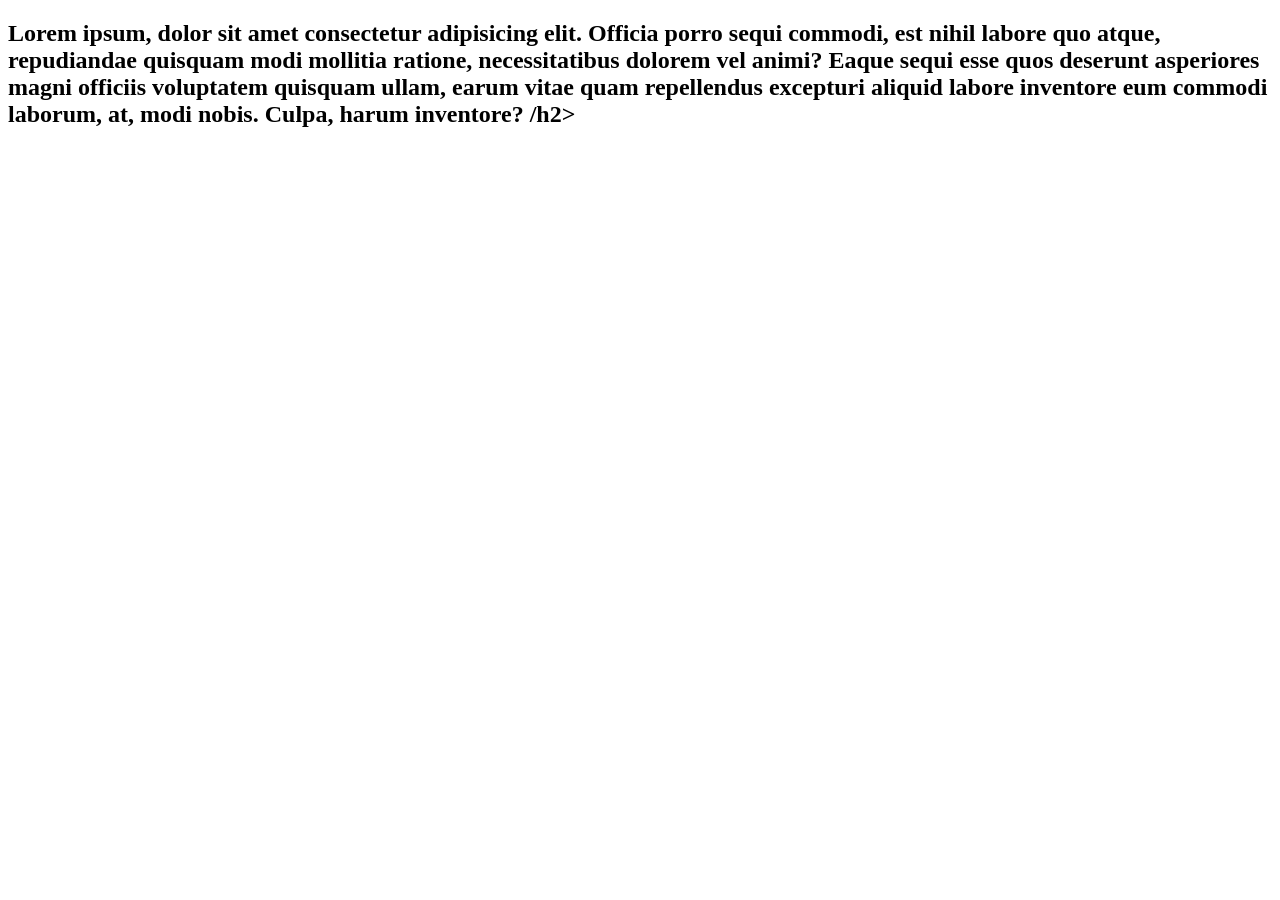
==== index.html @ 423f8198 "contact" ====
<!DOCTYPE html>
<html lang="en">
<head>
    <meta charset="UTF-8">
    <meta name="viewport" content="width=device-width, initial-scale=1.0">
    <title>Document</title>
</head>
<body>
    <h2>Lorem ipsum, dolor sit amet consectetur adipisicing elit. Officia porro sequi commodi, est nihil labore quo atque, repudiandae quisquam modi mollitia ratione, necessitatibus dolorem vel animi? Eaque sequi esse quos deserunt asperiores magni officiis voluptatem quisquam ullam, earum vitae quam repellendus excepturi aliquid labore inventore eum commodi laborum, at, modi nobis. Culpa, harum inventore?
        /h2>
</body>
</html>
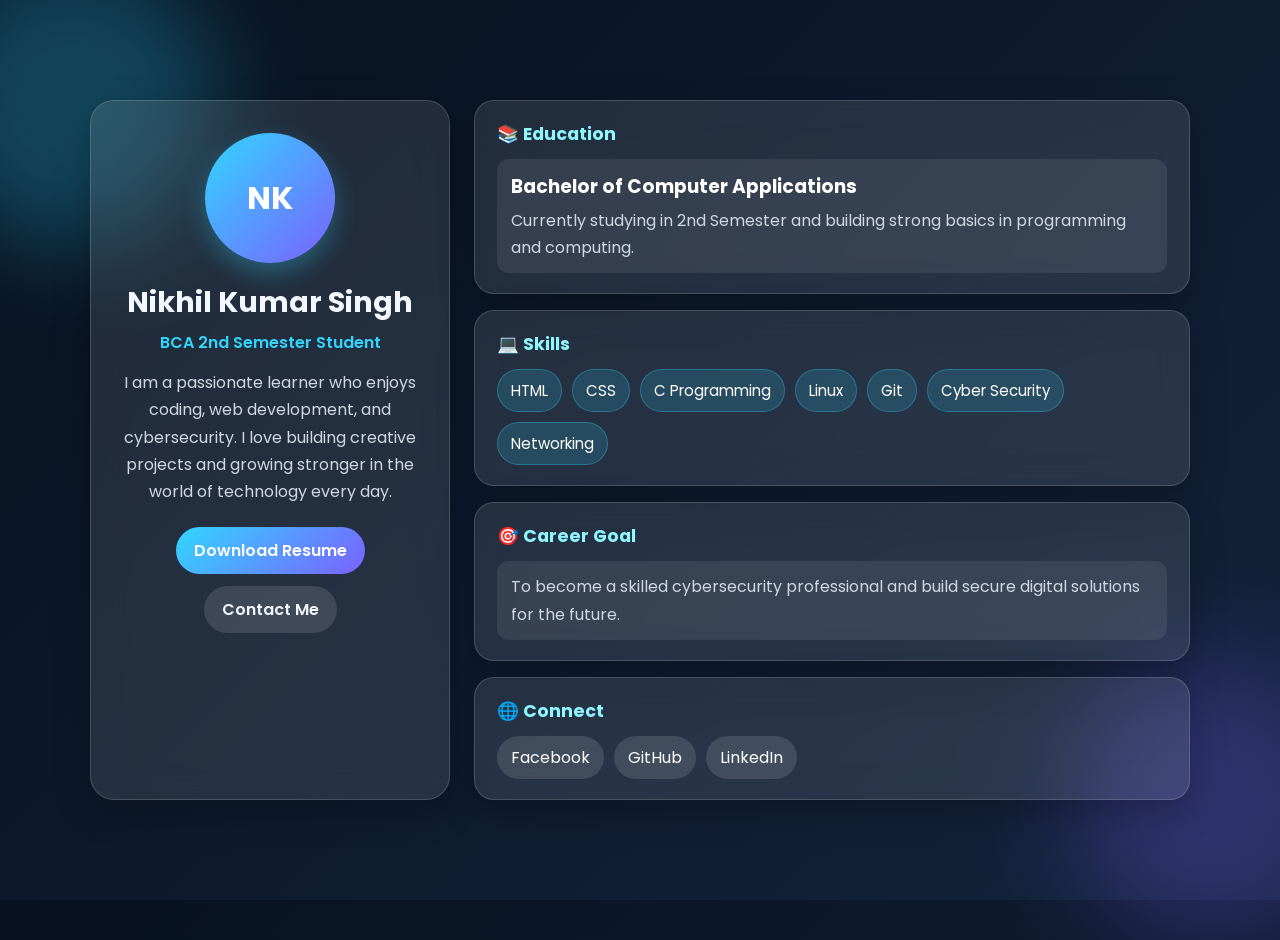
==== commit 1adcb8d4: "contact" ====
--- a/index.html
+++ b/index.html
@@ -1,12 +1,74 @@
 <!DOCTYPE html>
 <html lang="en">
-<head>
-    <meta charset="UTF-8">
-    <meta name="viewport" content="width=device-width, initial-scale=1.0">
-    <title>Document</title>
-</head>
-<body>
-    <h2>Lorem ipsum, dolor sit amet consectetur adipisicing elit. Officia porro sequi commodi, est nihil labore quo atque, repudiandae quisquam modi mollitia ratione, necessitatibus dolorem vel animi? Eaque sequi esse quos deserunt asperiores magni officiis voluptatem quisquam ullam, earum vitae quam repellendus excepturi aliquid labore inventore eum commodi laborum, at, modi nobis. Culpa, harum inventore?
-        /h2>
-</body>
-</html>+  <head>
+    <meta charset="UTF-8" />
+    <meta name="viewport" content="width=device-width, initial-scale=1.0" />
+    <title>Nikhil Kumar Singh | BCA 2nd Sem</title>
+    <link rel="stylesheet" href="contact.css" />
+    <link
+      href="https://fonts.googleapis.com/css2?family=Poppins:wght@300;400;500;600;700&display=swap"
+      rel="stylesheet"
+    />
+  </head>
+  <body>
+    <div class="background-glow glow-one"></div>
+    <div class="background-glow glow-two"></div>
+
+    <main class="container">
+      <section class="profile-card">
+        <div class="avatar">NK</div>
+        <h1>Nikhil Kumar Singh</h1>
+        <p class="tagline">BCA 2nd Semester Student</p>
+        <p class="about">
+          I am a passionate learner who enjoys coding, web development, and
+          cybersecurity. I love building creative projects and growing stronger
+          in the world of technology every day.
+        </p>
+
+        <div class="actions">
+          <a href="#" class="btn primary">Download Resume</a>
+          <a href="mailto:nikhil@example.com" class="btn secondary">Contact Me</a>
+        </div>
+      </section>
+
+      <section class="info-panel">
+        <div class="info-card">
+          <h2>📚 Education</h2>
+          <div class="item-box">
+            <h3>Bachelor of Computer Applications</h3>
+            <p>Currently studying in 2nd Semester and building strong basics in programming and computing.</p>
+          </div>
+        </div>
+
+        <div class="info-card">
+          <h2>💻 Skills</h2>
+          <div class="skills">
+            <span>HTML</span>
+            <span>CSS</span>
+            <span>C Programming</span>
+            <span>Linux</span>
+            <span>Git</span>
+            <span>Cyber Security</span>
+            <span>Networking</span>
+          </div>
+        </div>
+
+        <div class="info-card">
+          <h2>🎯 Career Goal</h2>
+          <div class="item-box">
+            <p>To become a skilled cybersecurity professional and build secure digital solutions for the future.</p>
+          </div>
+        </div>
+
+        <div class="info-card">
+          <h2>🌐 Connect</h2>
+          <div class="social-links">
+            <a href="#">Facebook</a>
+            <a href="#">GitHub</a>
+            <a href="#">LinkedIn</a>
+          </div>
+        </div>
+      </section>
+    </main>
+  </body>
+</html>
--- a/contact.css
+++ b/contact.css
@@ -0,0 +1,231 @@
+:root {
+  --bg-dark: #07111f;
+  --bg-light: #14243d;
+  --accent: #31d6ff;
+  --accent-2: #7b61ff;
+  --text: #f3f7ff;
+  --muted: #cfd8e3;
+}
+
+* {
+  margin: 0;
+  padding: 0;
+  box-sizing: border-box;
+  font-family: "Poppins", sans-serif;
+}
+
+body {
+  min-height: 100vh;
+  display: flex;
+  justify-content: center;
+  align-items: center;
+  padding: 24px;
+  color: var(--text);
+  background: linear-gradient(135deg, var(--bg-dark), var(--bg-light));
+  overflow-x: hidden;
+  position: relative;
+}
+
+.background-glow {
+  position: absolute;
+  border-radius: 50%;
+  filter: blur(50px);
+  opacity: 0.25;
+  animation: float 8s ease-in-out infinite;
+}
+
+.glow-one {
+  width: 300px;
+  height: 300px;
+  background: var(--accent);
+  top: -50px;
+  left: -80px;
+}
+
+.glow-two {
+  width: 280px;
+  height: 280px;
+  background: var(--accent-2);
+  bottom: -40px;
+  right: -70px;
+  animation-delay: 2s;
+}
+
+@keyframes float {
+  0%,
+  100% {
+    transform: translateY(0px) scale(1);
+  }
+  50% {
+    transform: translateY(-20px) scale(1.05);
+  }
+}
+
+.container {
+  width: min(1100px, 100%);
+  display: grid;
+  grid-template-columns: 360px 1fr;
+  gap: 24px;
+  position: relative;
+  z-index: 1;
+}
+
+.profile-card,
+.info-card {
+  background: rgba(255, 255, 255, 0.1);
+  backdrop-filter: blur(18px);
+  border: 1px solid rgba(255, 255, 255, 0.16);
+  box-shadow: 0 12px 35px rgba(0, 0, 0, 0.25);
+}
+
+.profile-card {
+  border-radius: 24px;
+  padding: 32px 24px;
+  text-align: center;
+  transition: transform 0.3s ease, box-shadow 0.3s ease;
+}
+
+.profile-card:hover {
+  transform: translateY(-8px);
+  box-shadow: 0 16px 45px rgba(0, 0, 0, 0.3);
+}
+
+.avatar {
+  width: 130px;
+  height: 130px;
+  margin: 0 auto 18px;
+  border-radius: 50%;
+  display: grid;
+  place-items: center;
+  font-size: 2rem;
+  font-weight: 700;
+  color: white;
+  background: linear-gradient(135deg, var(--accent), var(--accent-2));
+  box-shadow: 0 10px 25px rgba(49, 214, 255, 0.3);
+}
+
+.profile-card h1 {
+  font-size: 1.8rem;
+  margin-bottom: 6px;
+}
+
+.tagline {
+  color: var(--accent);
+  font-weight: 600;
+  margin-bottom: 14px;
+}
+
+.about {
+  color: var(--muted);
+  line-height: 1.7;
+  margin-bottom: 22px;
+}
+
+.actions {
+  display: flex;
+  gap: 12px;
+  justify-content: center;
+  flex-wrap: wrap;
+}
+
+.btn {
+  display: inline-block;
+  padding: 11px 18px;
+  border-radius: 999px;
+  text-decoration: none;
+  font-weight: 600;
+  transition: transform 0.3s ease, background 0.3s ease;
+}
+
+.btn:hover {
+  transform: translateY(-3px);
+}
+
+.btn.primary {
+  background: linear-gradient(135deg, var(--accent), var(--accent-2));
+  color: white;
+}
+
+.btn.secondary {
+  background: rgba(255, 255, 255, 0.12);
+  color: var(--text);
+}
+
+.info-panel {
+  display: flex;
+  flex-direction: column;
+  gap: 16px;
+}
+
+.info-card {
+  border-radius: 20px;
+  padding: 20px 22px;
+  transition: transform 0.3s ease;
+}
+
+.info-card:hover {
+  transform: translateY(-4px);
+}
+
+.info-card h2 {
+  margin-bottom: 12px;
+  color: #8ff7ff;
+  font-size: 1.1rem;
+}
+
+.item-box {
+  background: rgba(255, 255, 255, 0.08);
+  padding: 12px 14px;
+  border-radius: 12px;
+  color: var(--muted);
+  line-height: 1.7;
+}
+
+.item-box h3 {
+  color: white;
+  margin-bottom: 4px;
+}
+
+.skills {
+  display: flex;
+  flex-wrap: wrap;
+  gap: 10px;
+}
+
+.skills span {
+  padding: 9px 13px;
+  background: rgba(49, 214, 255, 0.16);
+  border: 1px solid rgba(49, 214, 255, 0.3);
+  border-radius: 999px;
+  color: white;
+  font-size: 0.94rem;
+}
+
+.social-links {
+  display: flex;
+  gap: 10px;
+  flex-wrap: wrap;
+}
+
+.social-links a {
+  text-decoration: none;
+  color: white;
+  padding: 9px 14px;
+  border-radius: 999px;
+  background: rgba(255, 255, 255, 0.12);
+  transition: background 0.3s ease;
+}
+
+.social-links a:hover {
+  background: rgba(49, 214, 255, 0.25);
+}
+
+@media (max-width: 840px) {
+  .container {
+    grid-template-columns: 1fr;
+  }
+
+  body {
+    padding: 16px;
+  }
+}
